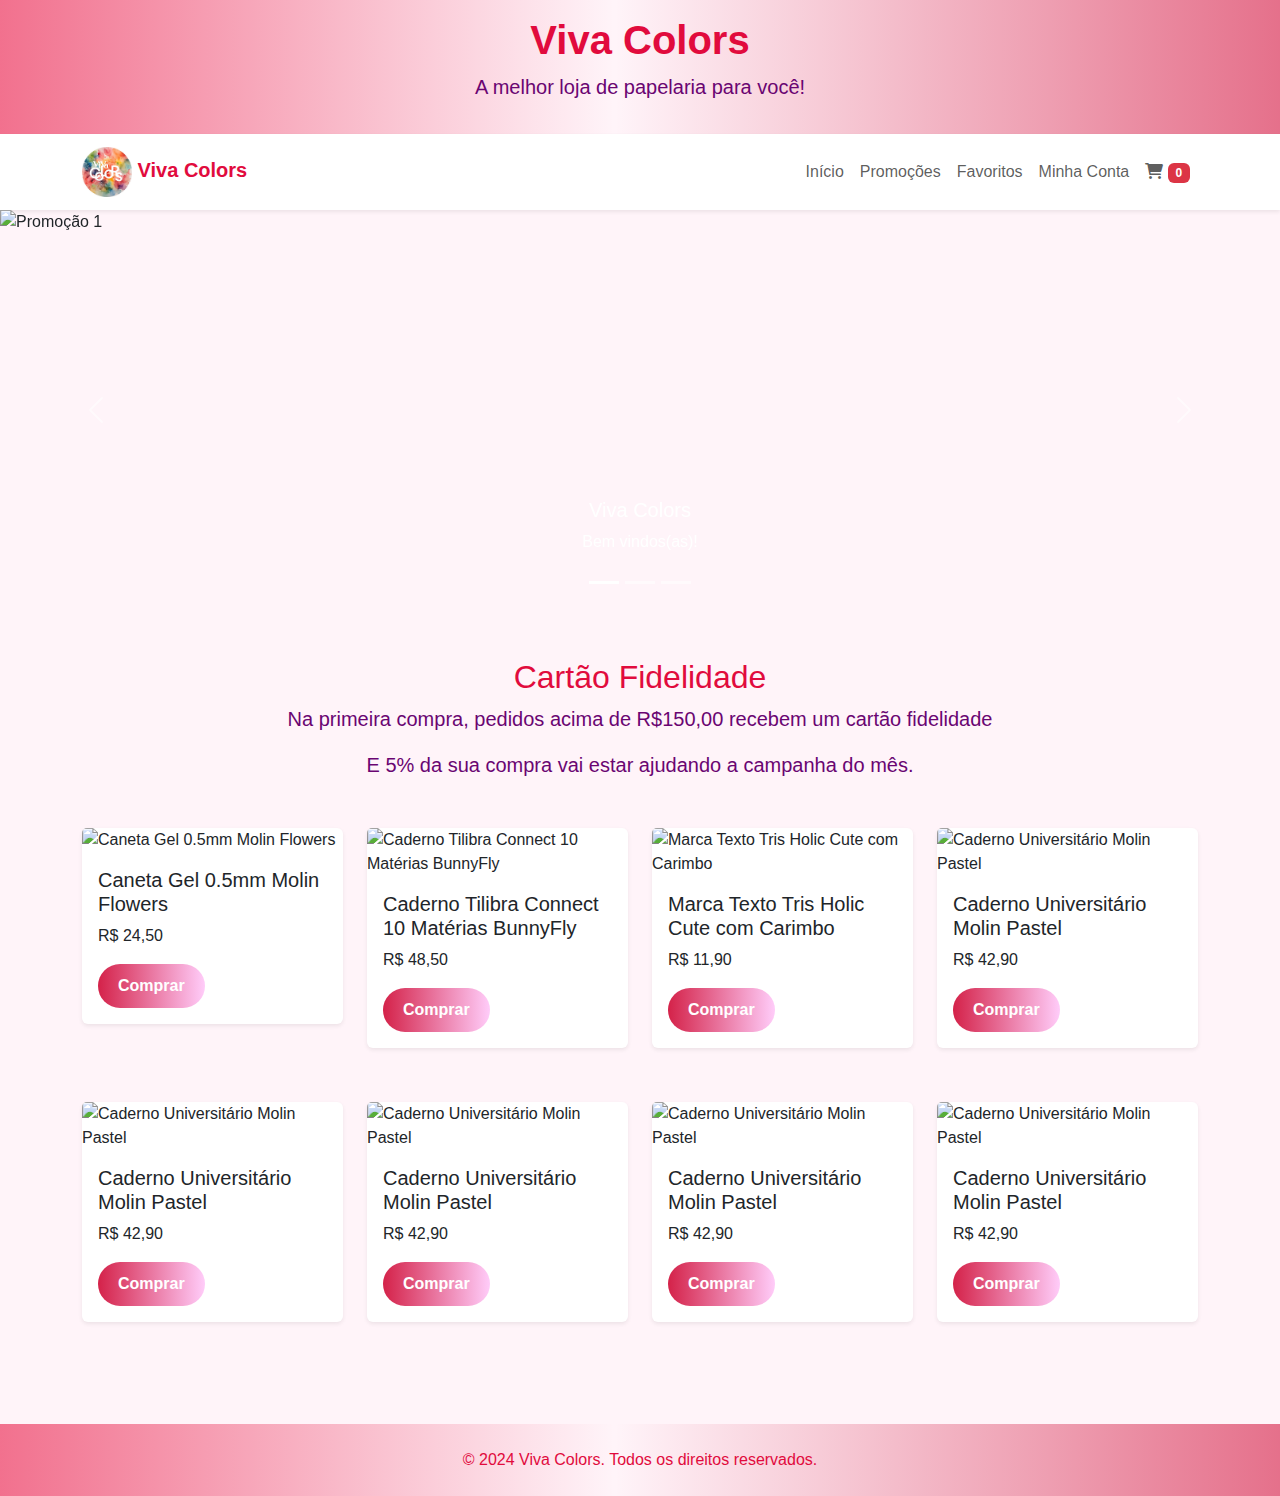
==== index.html @ 5e290eee "Update index.html" ====
<!DOCTYPE html>
<html lang="pt-BR">
<head>
    <meta charset="UTF-8">
    <meta name="viewport" content="width=device-width, initial-scale=1.0">
    <title>Viva Colors Papelaria</title>
    <link href="https://cdn.jsdelivr.net/npm/bootstrap@5.3.0-alpha1/dist/css/bootstrap.min.css" rel="stylesheet">
    <link rel="stylesheet" href="https://cdnjs.cloudflare.com/ajax/libs/font-awesome/6.0.0-beta3/css/all.min.css">
    <link rel="stylesheet" href="style.css">
    <style>
        .navbar-brand img {
            height: 50px; /* Ajuste a altura da imagem conforme necessário */
        }
    </style>
</head>
<body>
    <!-- Header -->
    <header class="bg-light-pink py-3">
        <div class="container text-center">
            <h1 class="text-dark-pink fw-bold">Viva Colors</h1>
            <p class="lead">A melhor loja de papelaria para você!</p>
        </div>
    </header>

    <!-- Navbar -->
    <nav class="navbar navbar-expand-lg navbar-light bg-white shadow-sm">
        <div class="container">
            <div class="navbar-brand fw-bold text-dark-pink">
                <img src="papelaria.jpg" alt="Logo Viva Colors">
                Viva Colors
            </div>            
            <button class="navbar-toggler" type="button" data-bs-toggle="collapse" data-bs-target="#navbarNav" aria-controls="navbarNav" aria-expanded="false" aria-label="Toggle navigation">
                <span class="navbar-toggler-icon"></span>
            </button>
            <div class="collapse navbar-collapse" id="navbarNav">
                <ul class="navbar-nav ms-auto">
                    <li class="nav-item"><a class="nav-link" href="#">Início</a></li>
                    <li class="nav-item"><a class="nav-link" href="#">Promoções</a></li>
                    <li class="nav-item"><a class="nav-link" href="#">Favoritos</a></li>
                    <li class="nav-item"><a class="nav-link" href="#">Minha Conta</a></li>
                    <li class="nav-item cart-icon">
                        <a class="nav-link" href="#">
                            <i class="fas fa-shopping-cart"></i>
                            <span class="badge bg-danger">0</span>
                        </a>
                    </li>
                </ul>
            </div>
        </div>
    </nav>

    <!-- Carrossel -->
    <div id="carouselExampleIndicators" class="carousel slide" data-bs-ride="carousel">
        <div class="carousel-indicators">
            <button type="button" data-bs-target="#carouselExampleIndicators" data-bs-slide-to="0" class="active" aria-current="true" aria-label="Slide 1"></button>
            <button type="button" data-bs-target="#carouselExampleIndicators" data-bs-slide-to="1" aria-label="Slide 2"></button>
            <button type="button" data-bs-target="#carouselExampleIndicators" data-bs-slide-to="2" aria-label="Slide 3"></button>
        </div>
        <div class="carousel-inner">
            <div class="carousel-item active">
                <img src="https://assets.ype.ind.br/uploads/material_escolar_ypedia-scaled.jpg" class="d-block w-100" alt="Promoção 1">
                <div class="carousel-caption d-none d-md-block">
                   <h5>Viva Colors</h5>
                    <p>Bem vindos(as)!</p>
                </div>
            </div>
            <div class="carousel-item">
                <img src="https://jornadaedu.com.br/wp-content/uploads/2023/01/economizar-no-material-escolar.png" class="d-block w-100" alt="Promoção 2">
                <div class="carousel-caption d-none d-md-block">
                    <h5>Nossos Produtos</h5>
                    <p>Produtos exclusivos e de alta qualidade.</p>
                </div>
            </div>
            <div class="carousel-item">
                <img src="https://www.simpack.pt/core/conteudos/Mala-com-material-escolar-Simpack.jpeg" class="d-block w-100" alt="Promoção 3">
                <div class="carousel-caption d-none d-md-block">
                    <h5>Grandes Ofertas!</h5>
                    <p>Aproveite nossas promoções imperdíveis.</p>
                </div>
            </div>
        </div>
        <button class="carousel-control-prev" type="button" data-bs-target="#carouselExampleIndicators" data-bs-slide="prev">
            <span class="carousel-control-prev-icon" aria-hidden="true"></span>
            <span class="visually-hidden">Anterior</span>
        </button>
        <button class="carousel-control-next" type="button" data-bs-target="#carouselExampleIndicators" data-bs-slide="next">
            <span class="carousel-control-next-icon" aria-hidden="true"></span>
            <span class="visually-hidden">Próximo</span>
        </button>
    </div>

    <!-- Cartão Fidelidade Section -->
    <main class="container my-5">
        <section class="text-center mb-5">
            <h2 class="text-dark-pink">Cartão Fidelidade</h2>
            <p class="lead">Na primeira compra, pedidos acima de R$150,00 recebem um cartão fidelidade</p>
            <p class="lead">E 5% da sua compra vai estar ajudando a campanha do mês.</p> 
        </section>

        <!-- Product Carousel Section -->
        <div class="row">
            <div class="col-md-4 col-lg-3 mb-4">
                <div class="card shadow-sm">
                    <img src="https://images.tcdn.com.br/img/img_prod/1106500/caneta_gel_0_5mm_molin_flowers_18905_1_76afef01e147364b2e08014134ad0ef2.jpg" class="card-img-top" alt="Caneta Gel 0.5mm Molin Flowers">
                    <div class="card-body">
                        <h5 class="card-title">Caneta Gel 0.5mm Molin Flowers</h5>
                        <p class="card-text">R$ 24,50</p>
                        <a href="#" class="btn btn-main">Comprar</a>
                    </div>
                </div>
            </div>
            <div class="col-md-4 col-lg-3 mb-4">
                <div class="card shadow-sm">
                    <img src="https://images.tcdn.com.br/img/img_prod/1106500/caderno_universitario_tilibra_connect_10_materias_bunnyfly_19875_1_294eccbadcf81f92597acc0957ea97a3.jpg" class="card-img-top" alt="Caderno Tilibra Connect 10 Matérias BunnyFly">
                    <div class="card-body">
                        <h5 class="card-title">Caderno Tilibra Connect 10 Matérias BunnyFly</h5>
                        <p class="card-text">R$ 48,50</p>
                        <a href="#" class="btn btn-main">Comprar</a>
                    </div>
                </div>
            </div>
            <div class="col-md-4 col-lg-3 mb-4">
                <div class="card shadow-sm">
                    <img src="https://images.tcdn.com.br/img/img_prod/1106500/marca_texto_tris_holic_cute_com_carimbo_19829_1_6d0f3d7728c1834ae7b16e1aaa23d230.jpg" class="card-img-top" alt="Marca Texto Tris Holic Cute com Carimbo">
                    <div class="card-body">
                        <h5 class="card-title">Marca Texto Tris Holic Cute com Carimbo</h5>
                        <p class="card-text">R$ 11,90</p>
                        <a href="#" class="btn btn-main">Comprar</a>
                    </div>
                </div>
            </div>
            <div class="col-md-4 col-lg-3 mb-4">
                <div class="card shadow-sm">
                    <img src="https://papelariaunicornio.com.br/cdn/shop/files/49_9675a0fd-8c5f-449d-a7f4-f1021359a9ce.jpg?v=1729101146&width=360" class="card-img-top" alt="Caderno Universitário Molin Pastel">
                    <div class="card-body">
                        <h5 class="card-title">Caderno Universitário Molin Pastel</h5>
                        <p class="card-text">R$ 42,90</p>
                        <a href="#" class="btn btn-main">Comprar</a>
                    </div>
                </div>
            </div>
            <div class="col-md-4 col-lg-3 mb-4">
                <div class="card shadow-sm">
                    <img src="https://papelariaunicornio.com.br/cdn/shop/files/49_9675a0fd-8c5f-449d-a7f4-f1021359a9ce.jpg?v=1729101146&width=360" class="card-img-top" alt="Caderno Universitário Molin Pastel">
                    <div class="card-body">
                        <h5 class="card-title">Caderno Universitário Molin Pastel</h5>
                        <p class="card-text">R$ 42,90</p>
                        <a href="#" class="btn btn-main">Comprar</a>
                    </div>
                </div>
            </div>
            <div class="col-md-4 col-lg-3 mb-4">
                <div class="card shadow-sm">
                    <img src="https://papelariaunicornio.com.br/cdn/shop/files/49_9675a0fd-8c5f-449d-a7f4-f1021359a9ce.jpg?v=1729101146&width=360" class="card-img-top" alt="Caderno Universitário Molin Pastel">
                    <div class="card-body">
                        <h5 class="card-title">Caderno Universitário Molin Pastel</h5>
                        <p class="card-text">R$ 42,90</p>
                        <a href="#" class="btn btn-main">Comprar</a>
                    </div>
                </div>
            </div>
            <div class="col-md-4 col-lg-3 mb-4">
                <div class="card shadow-sm">
                    <img src="https://papelariaunicornio.com.br/cdn/shop/files/49_9675a0fd-8c5f-449d-a7f4-f1021359a9ce.jpg?v=1729101146&width=360" class="card-img-top" alt="Caderno Universitário Molin Pastel">
                    <div class="card-body">
                        <h5 class="card-title">Caderno Universitário Molin Pastel</h5>
                        <p class="card-text">R$ 42,90</p>
                        <a href="#" class="btn btn-main">Comprar</a>
                    </div>
                </div>
            </div>
            <div class="col-md-4 col-lg-3 mb-4">
                <div class="card shadow-sm">
                    <img src="https://papelariaunicornio.com.br/cdn/shop/files/49_9675a0fd-8c5f-449d-a7f4-f1021359a9ce.jpg?v=1729101146&width=360" class="card-img-top" alt="Caderno Universitário Molin Pastel">
                    <div class="card-body">
                        <h5 class="card-title">Caderno Universitário Molin Pastel</h5>
                        <p class="card-text">R$ 42,90</p>
                        <a href="#" class="btn btn-main">Comprar</a>
                    </div>
                </div>
            </div>
        </div>
    </main>

    <footer class="bg-light-pink py-4">
        <div class="container text-center">
            <p class="text-dark-pink mb-0">&copy; 2024 Viva Colors. Todos os direitos reservados.</p>
        </div>
    </footer>

    <script src="https://cdn.jsdelivr.net/npm/bootstrap@5.3.0-alpha1/dist/js/bootstrap.bundle.min.js"></script>
</body>
</html>
---- style.css ----
/* Background and color customization */
body {
    background-color: var(--light-color);
    font-family: 'Poppins', sans-serif;
}

:root {
    --main-color: #d42249; /* Cor vibrante e sofisticada */
    --accent-color: #ffccf9;
    --secondary-color: #6a0572; /* Roxo sofisticado */
    --light-color: #fff4f9;
    --footer-background: #f8d7da;
    --footer-text: #d6336c;
}


.bg-light-pink {
    background: #d42249;
background: linear-gradient(90deg, #e70a3a8f 0%, rgba(255,255,255,0) 48%, rgba(209, 11, 54, 0.564) 100%);
}

.lead {
    color: #6a0572;;
}

.text-dark-pink {
    color: #e10b3d;
}


/* Botões mais sofisticados com gradiente */
.btn-main {
    background: linear-gradient(90deg, var(--main-color), var(--accent-color));
    border: none;
    color: white;
    padding: 10px 20px;
    font-weight: bold;
    transition: transform 0.3s ease, box-shadow 0.3s ease;
    border-radius: 30px;
    }
        
.btn-main:hover {
    box-shadow: 0px 6px 15px rgba(0, 0, 0, 0.1);
    transform: translateY(-3px);
}

.bg-dark-pink {
    background-color: #d6336c;
}

.btn-outline-dark-pink {
    border-color: #d6336c;
    color: #d6336c;
}

.btn-outline-dark-pink:hover {
    background-color: #d6336c;
    color: white;
}

/* Styling for cards */
.card {
    margin-bottom: 30px;
    border: none;
    transition: transform 0.3s ease-in-out;
}

.card:hover {
    transform: translateY(-10px);
}

/* Styling for the carousel */
.carousel-item img {
    object-fit: cover;
    height: 400px;
}

/* Footer styling */
footer {
    background-color: #d6336c;
}
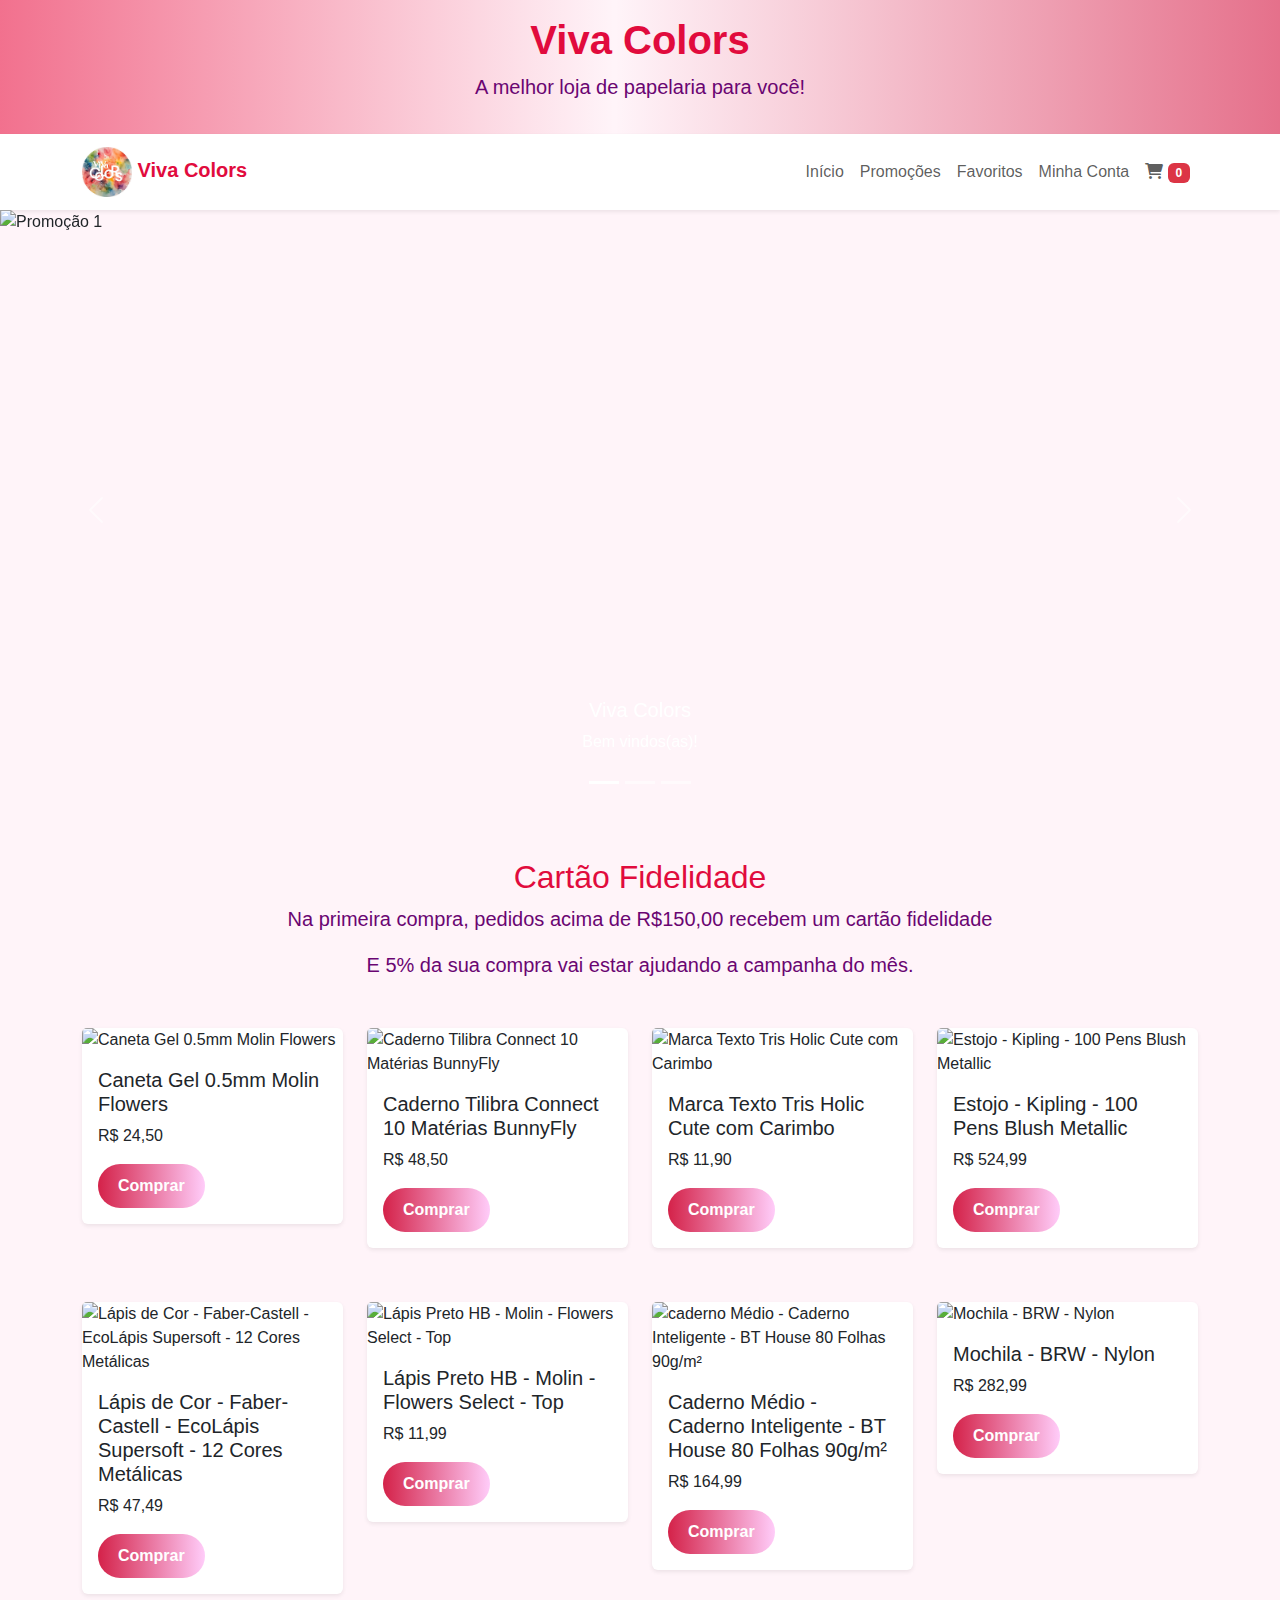
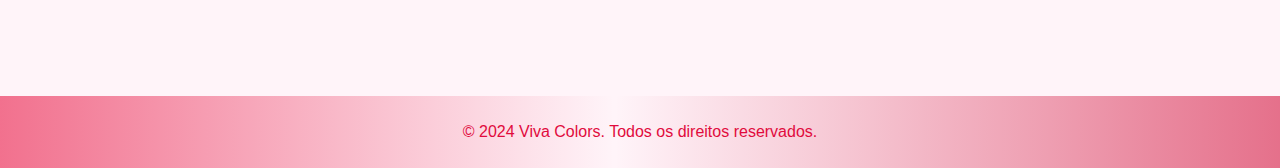
==== commit 0b0a9a59: "Update index.html" ====
--- a/index.html
+++ b/index.html
@@ -34,12 +34,12 @@
             </button>
             <div class="collapse navbar-collapse" id="navbarNav">
                 <ul class="navbar-nav ms-auto">
-                    <li class="nav-item"><a class="nav-link" href="#">Início</a></li>
-                    <li class="nav-item"><a class="nav-link" href="#">Promoções</a></li>
-                    <li class="nav-item"><a class="nav-link" href="#">Favoritos</a></li>
-                    <li class="nav-item"><a class="nav-link" href="#">Minha Conta</a></li>
+                    <li class="nav-item"><a class="nav-link" href="index.html">Início</a></li>
+                    <li class="nav-item"><a class="nav-link" href="promocoes.html">Promoções</a></li>
+                    <li class="nav-item"><a class="nav-link" href="favoritos.html">Favoritos</a></li>
+                    <li class="nav-item"><a class="nav-link" href="minhaconta.html">Minha Conta</a></li>
                     <li class="nav-item cart-icon">
-                        <a class="nav-link" href="#">
+                        <a class="nav-link" href="carrinho.html">
                             <i class="fas fa-shopping-cart"></i>
                             <span class="badge bg-danger">0</span>
                         </a>
@@ -131,50 +131,50 @@
             </div>
             <div class="col-md-4 col-lg-3 mb-4">
                 <div class="card shadow-sm">
-                    <img src="https://papelariaunicornio.com.br/cdn/shop/files/49_9675a0fd-8c5f-449d-a7f4-f1021359a9ce.jpg?v=1729101146&width=360" class="card-img-top" alt="Caderno Universitário Molin Pastel">
+                    <img src="https://papelariaunicornio.com.br/cdn/shop/files/203492-1200-auto_11zon.jpg?v=1722342000&width=493" class="card-img-top" alt="Estojo - Kipling - 100 Pens Blush Metallic">
                     <div class="card-body">
-                        <h5 class="card-title">Caderno Universitário Molin Pastel</h5>
-                        <p class="card-text">R$ 42,90</p>
+                        <h5 class="card-title">Estojo - Kipling - 100 Pens Blush Metallic</h5>
+                        <p class="card-text">R$ 524,99</p>
                         <a href="#" class="btn btn-main">Comprar</a>
                     </div>
                 </div>
             </div>
             <div class="col-md-4 col-lg-3 mb-4">
                 <div class="card shadow-sm">
-                    <img src="https://papelariaunicornio.com.br/cdn/shop/files/49_9675a0fd-8c5f-449d-a7f4-f1021359a9ce.jpg?v=1729101146&width=360" class="card-img-top" alt="Caderno Universitário Molin Pastel">
+                    <img src="https://papelariaunicornio.com.br/cdn/shop/products/63f66d7b606df988f9c98e8d51633c9e.png?v=1700683994&width=493" class="card-img-top" alt="Lápis de Cor - Faber-Castell - EcoLápis Supersoft - 12 Cores Metálicas">
                     <div class="card-body">
-                        <h5 class="card-title">Caderno Universitário Molin Pastel</h5>
-                        <p class="card-text">R$ 42,90</p>
+                        <h5 class="card-title">Lápis de Cor - Faber-Castell - EcoLápis Supersoft - 12 Cores Metálicas</h5>
+                        <p class="card-text">R$ 47,49</p>
                         <a href="#" class="btn btn-main">Comprar</a>
                     </div>
                 </div>
             </div>
             <div class="col-md-4 col-lg-3 mb-4">
                 <div class="card shadow-sm">
-                    <img src="https://papelariaunicornio.com.br/cdn/shop/files/49_9675a0fd-8c5f-449d-a7f4-f1021359a9ce.jpg?v=1729101146&width=360" class="card-img-top" alt="Caderno Universitário Molin Pastel">
+                    <img src="https://papelariaunicornio.com.br/cdn/shop/files/32_1224efe5-63e4-4e99-9a8e-9546e1ef6f63.jpg?v=1727292317&width=493" class="card-img-top" alt="Lápis Preto HB - Molin - Flowers Select - Top">
                     <div class="card-body">
-                        <h5 class="card-title">Caderno Universitário Molin Pastel</h5>
-                        <p class="card-text">R$ 42,90</p>
+                        <h5 class="card-title">Lápis Preto HB - Molin - Flowers Select - Top</h5>
+                        <p class="card-text">R$ 11,99</p>
                         <a href="#" class="btn btn-main">Comprar</a>
                     </div>
                 </div>
             </div>
             <div class="col-md-4 col-lg-3 mb-4">
                 <div class="card shadow-sm">
-                    <img src="https://papelariaunicornio.com.br/cdn/shop/files/49_9675a0fd-8c5f-449d-a7f4-f1021359a9ce.jpg?v=1729101146&width=360" class="card-img-top" alt="Caderno Universitário Molin Pastel">
+                    <img src="https://papelariaunicornio.com.br/cdn/shop/products/e66560765d15cd5ac3384e8a4478105b.jpg?v=1718935869&width=493" class="card-img-top" alt="caderno Médio - Caderno Inteligente - BT House 80 Folhas 90g/m²">
                     <div class="card-body">
-                        <h5 class="card-title">Caderno Universitário Molin Pastel</h5>
-                        <p class="card-text">R$ 42,90</p>
+                        <h5 class="card-title">Caderno Médio - Caderno Inteligente - BT House 80 Folhas 90g/m²</h5>
+                        <p class="card-text">R$ 164,99</p>
                         <a href="#" class="btn btn-main">Comprar</a>
                     </div>
                 </div>
             </div>
             <div class="col-md-4 col-lg-3 mb-4">
                 <div class="card shadow-sm">
-                    <img src="https://papelariaunicornio.com.br/cdn/shop/files/49_9675a0fd-8c5f-449d-a7f4-f1021359a9ce.jpg?v=1729101146&width=360" class="card-img-top" alt="Caderno Universitário Molin Pastel">
+                    <img src="https://papelariaunicornio.com.br/cdn/shop/products/797d22baed6edba60b90881869083ed4.jpg?v=1700692484&width=493" class="card-img-top" alt="Mochila - BRW - Nylon">
                     <div class="card-body">
-                        <h5 class="card-title">Caderno Universitário Molin Pastel</h5>
-                        <p class="card-text">R$ 42,90</p>
+                        <h5 class="card-title">Mochila - BRW - Nylon</h5>
+                        <p class="card-text">R$ 282,99</p>
                         <a href="#" class="btn btn-main">Comprar</a>
                     </div>
                 </div>
--- a/style.css
+++ b/style.css
@@ -72,7 +72,8 @@
 /* Styling for the carousel */
 .carousel-item img {
     object-fit: cover;
-    height: 400px;
+    height: 600px;
+
 }
 
 /* Footer styling */
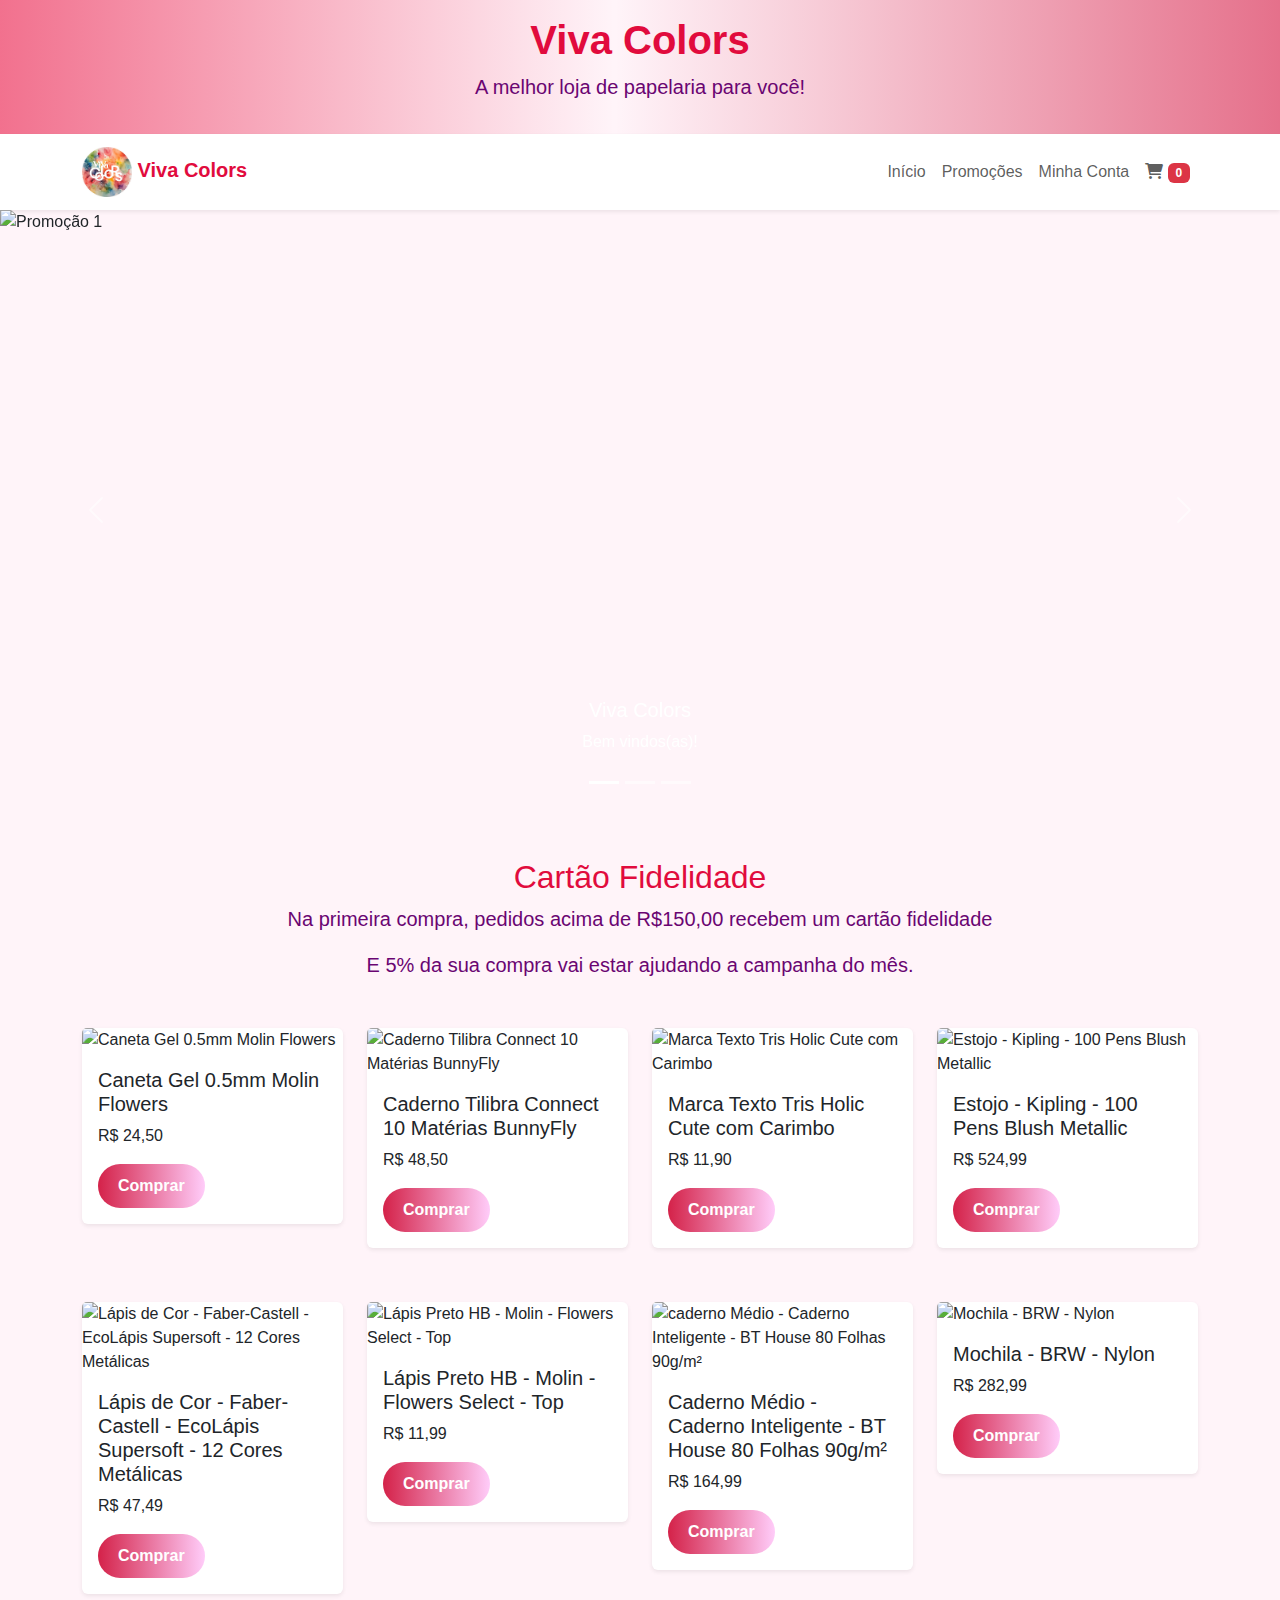
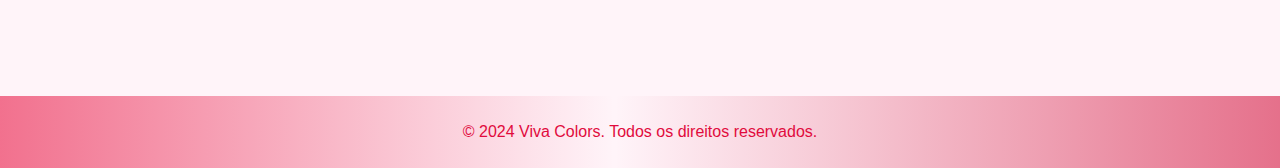
==== commit 07eb926c: "Update index.html" ====
--- a/index.html
+++ b/index.html
@@ -36,8 +36,8 @@
                 <ul class="navbar-nav ms-auto">
                     <li class="nav-item"><a class="nav-link" href="index.html">Início</a></li>
                     <li class="nav-item"><a class="nav-link" href="promocoes.html">Promoções</a></li>
-                    <li class="nav-item"><a class="nav-link" href="favoritos.html">Favoritos</a></li>
-                    <li class="nav-item"><a class="nav-link" href="minhaconta.html">Minha Conta</a></li>
+                  
+                    <li class="nav-item"><a class="nav-link" href="login.html">Minha Conta</a></li>
                     <li class="nav-item cart-icon">
                         <a class="nav-link" href="carrinho.html">
                             <i class="fas fa-shopping-cart"></i>
@@ -105,7 +105,7 @@
                     <div class="card-body">
                         <h5 class="card-title">Caneta Gel 0.5mm Molin Flowers</h5>
                         <p class="card-text">R$ 24,50</p>
-                        <a href="#" class="btn btn-main">Comprar</a>
+                        <a href="carrinho.html" class="btn btn-main">Comprar</a>
                     </div>
                 </div>
             </div>
@@ -115,7 +115,7 @@
                     <div class="card-body">
                         <h5 class="card-title">Caderno Tilibra Connect 10 Matérias BunnyFly</h5>
                         <p class="card-text">R$ 48,50</p>
-                        <a href="#" class="btn btn-main">Comprar</a>
+                        <a href="carrinho.html" class="btn btn-main">Comprar</a>
                     </div>
                 </div>
             </div>
@@ -125,7 +125,7 @@
                     <div class="card-body">
                         <h5 class="card-title">Marca Texto Tris Holic Cute com Carimbo</h5>
                         <p class="card-text">R$ 11,90</p>
-                        <a href="#" class="btn btn-main">Comprar</a>
+                        <a href="carrinho.html" class="btn btn-main">Comprar</a>
                     </div>
                 </div>
             </div>
@@ -135,7 +135,7 @@
                     <div class="card-body">
                         <h5 class="card-title">Estojo - Kipling - 100 Pens Blush Metallic</h5>
                         <p class="card-text">R$ 524,99</p>
-                        <a href="#" class="btn btn-main">Comprar</a>
+                        <a href="carrinho.html" class="btn btn-main">Comprar</a>
                     </div>
                 </div>
             </div>
@@ -145,7 +145,7 @@
                     <div class="card-body">
                         <h5 class="card-title">Lápis de Cor - Faber-Castell - EcoLápis Supersoft - 12 Cores Metálicas</h5>
                         <p class="card-text">R$ 47,49</p>
-                        <a href="#" class="btn btn-main">Comprar</a>
+                        <a href="carrinho.html" class="btn btn-main">Comprar</a>
                     </div>
                 </div>
             </div>
@@ -155,7 +155,7 @@
                     <div class="card-body">
                         <h5 class="card-title">Lápis Preto HB - Molin - Flowers Select - Top</h5>
                         <p class="card-text">R$ 11,99</p>
-                        <a href="#" class="btn btn-main">Comprar</a>
+                        <a href="carrinho.html" class="btn btn-main">Comprar</a>
                     </div>
                 </div>
             </div>
@@ -165,7 +165,7 @@
                     <div class="card-body">
                         <h5 class="card-title">Caderno Médio - Caderno Inteligente - BT House 80 Folhas 90g/m²</h5>
                         <p class="card-text">R$ 164,99</p>
-                        <a href="#" class="btn btn-main">Comprar</a>
+                        <a href="carrinho.html" class="btn btn-main">Comprar</a>
                     </div>
                 </div>
             </div>
@@ -175,7 +175,7 @@
                     <div class="card-body">
                         <h5 class="card-title">Mochila - BRW - Nylon</h5>
                         <p class="card-text">R$ 282,99</p>
-                        <a href="#" class="btn btn-main">Comprar</a>
+                        <a href="carrinho.html" class="btn btn-main">Comprar</a>
                     </div>
                 </div>
             </div>
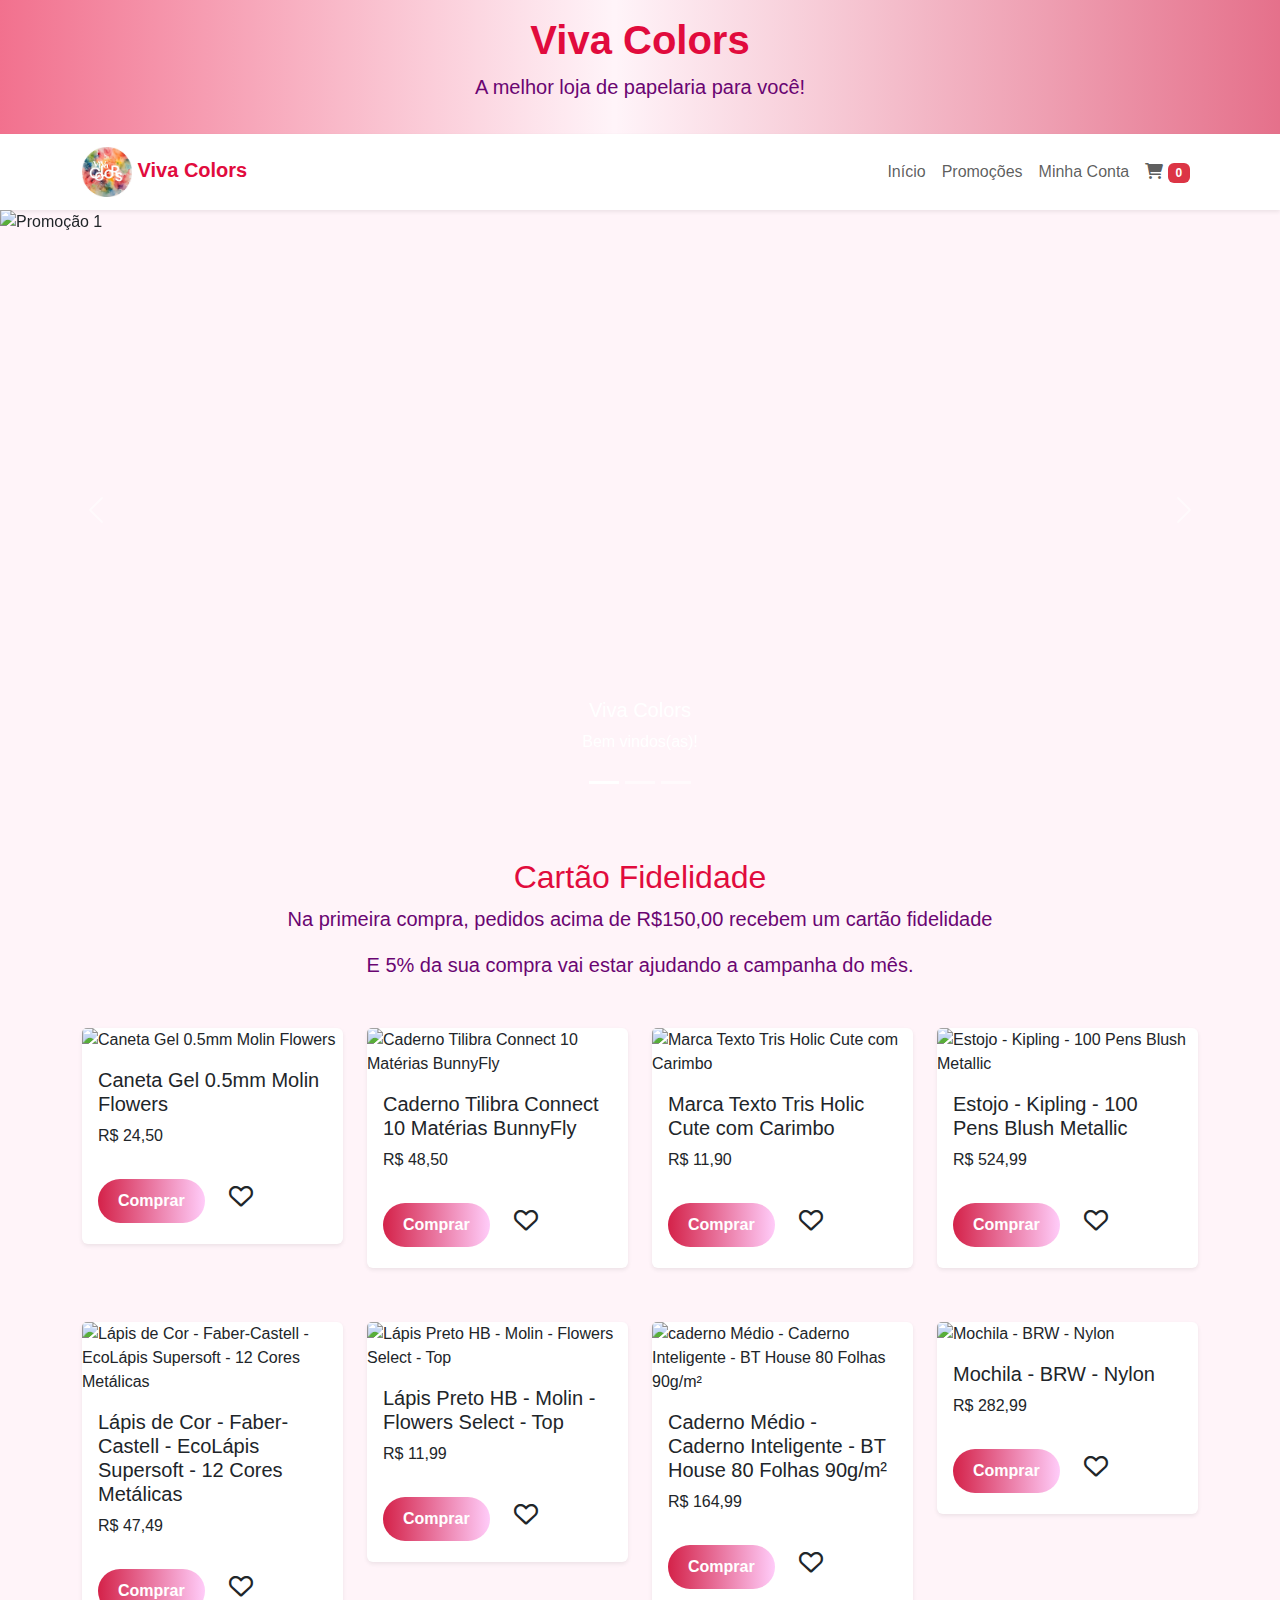
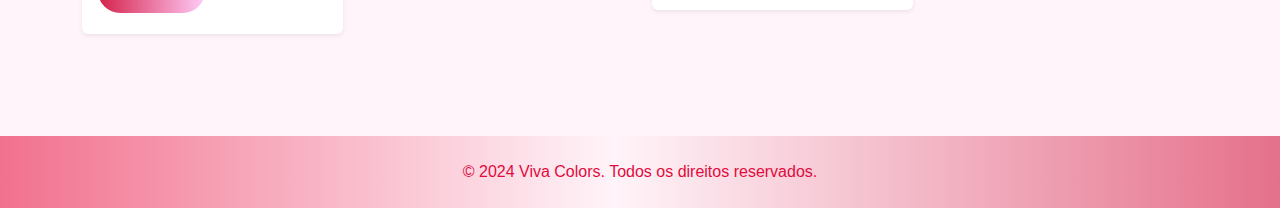
==== commit 60949a86: "Update index.html" ====
--- a/index.html
+++ b/index.html
@@ -11,7 +11,13 @@
         .navbar-brand img {
             height: 50px; /* Ajuste a altura da imagem conforme necessário */
         }
+
+        .remove-favorite {
+            font-size: 1.5rem;
+            padding: 20px;
+        }
     </style>
+    
 </head>
 <body>
     <!-- Header -->
@@ -106,6 +112,7 @@
                         <h5 class="card-title">Caneta Gel 0.5mm Molin Flowers</h5>
                         <p class="card-text">R$ 24,50</p>
                         <a href="carrinho.html" class="btn btn-main">Comprar</a>
+                        <i class="far fa-heart remove-favorite" title="Remover dos Favoritos"></i>
                     </div>
                 </div>
             </div>
@@ -116,6 +123,7 @@
                         <h5 class="card-title">Caderno Tilibra Connect 10 Matérias BunnyFly</h5>
                         <p class="card-text">R$ 48,50</p>
                         <a href="carrinho.html" class="btn btn-main">Comprar</a>
+                        <i class="far fa-heart remove-favorite" title="Remover dos Favoritos"></i>
                     </div>
                 </div>
             </div>
@@ -126,6 +134,7 @@
                         <h5 class="card-title">Marca Texto Tris Holic Cute com Carimbo</h5>
                         <p class="card-text">R$ 11,90</p>
                         <a href="carrinho.html" class="btn btn-main">Comprar</a>
+                        <i class="far fa-heart remove-favorite" title="Remover dos Favoritos"></i>
                     </div>
                 </div>
             </div>
@@ -136,6 +145,7 @@
                         <h5 class="card-title">Estojo - Kipling - 100 Pens Blush Metallic</h5>
                         <p class="card-text">R$ 524,99</p>
                         <a href="carrinho.html" class="btn btn-main">Comprar</a>
+                        <i class="far fa-heart remove-favorite" title="Remover dos Favoritos"></i>
                     </div>
                 </div>
             </div>
@@ -146,6 +156,7 @@
                         <h5 class="card-title">Lápis de Cor - Faber-Castell - EcoLápis Supersoft - 12 Cores Metálicas</h5>
                         <p class="card-text">R$ 47,49</p>
                         <a href="carrinho.html" class="btn btn-main">Comprar</a>
+                        <i class="far fa-heart remove-favorite" title="Remover dos Favoritos"></i>
                     </div>
                 </div>
             </div>
@@ -156,6 +167,7 @@
                         <h5 class="card-title">Lápis Preto HB - Molin - Flowers Select - Top</h5>
                         <p class="card-text">R$ 11,99</p>
                         <a href="carrinho.html" class="btn btn-main">Comprar</a>
+                        <i class="far fa-heart remove-favorite" title="Remover dos Favoritos"></i>
                     </div>
                 </div>
             </div>
@@ -166,6 +178,7 @@
                         <h5 class="card-title">Caderno Médio - Caderno Inteligente - BT House 80 Folhas 90g/m²</h5>
                         <p class="card-text">R$ 164,99</p>
                         <a href="carrinho.html" class="btn btn-main">Comprar</a>
+                        <i class="far fa-heart remove-favorite" title="Remover dos Favoritos"></i>
                     </div>
                 </div>
             </div>
@@ -176,6 +189,7 @@
                         <h5 class="card-title">Mochila - BRW - Nylon</h5>
                         <p class="card-text">R$ 282,99</p>
                         <a href="carrinho.html" class="btn btn-main">Comprar</a>
+                        <i class="far fa-heart remove-favorite" title="Remover dos Favoritos"></i>
                     </div>
                 </div>
             </div>
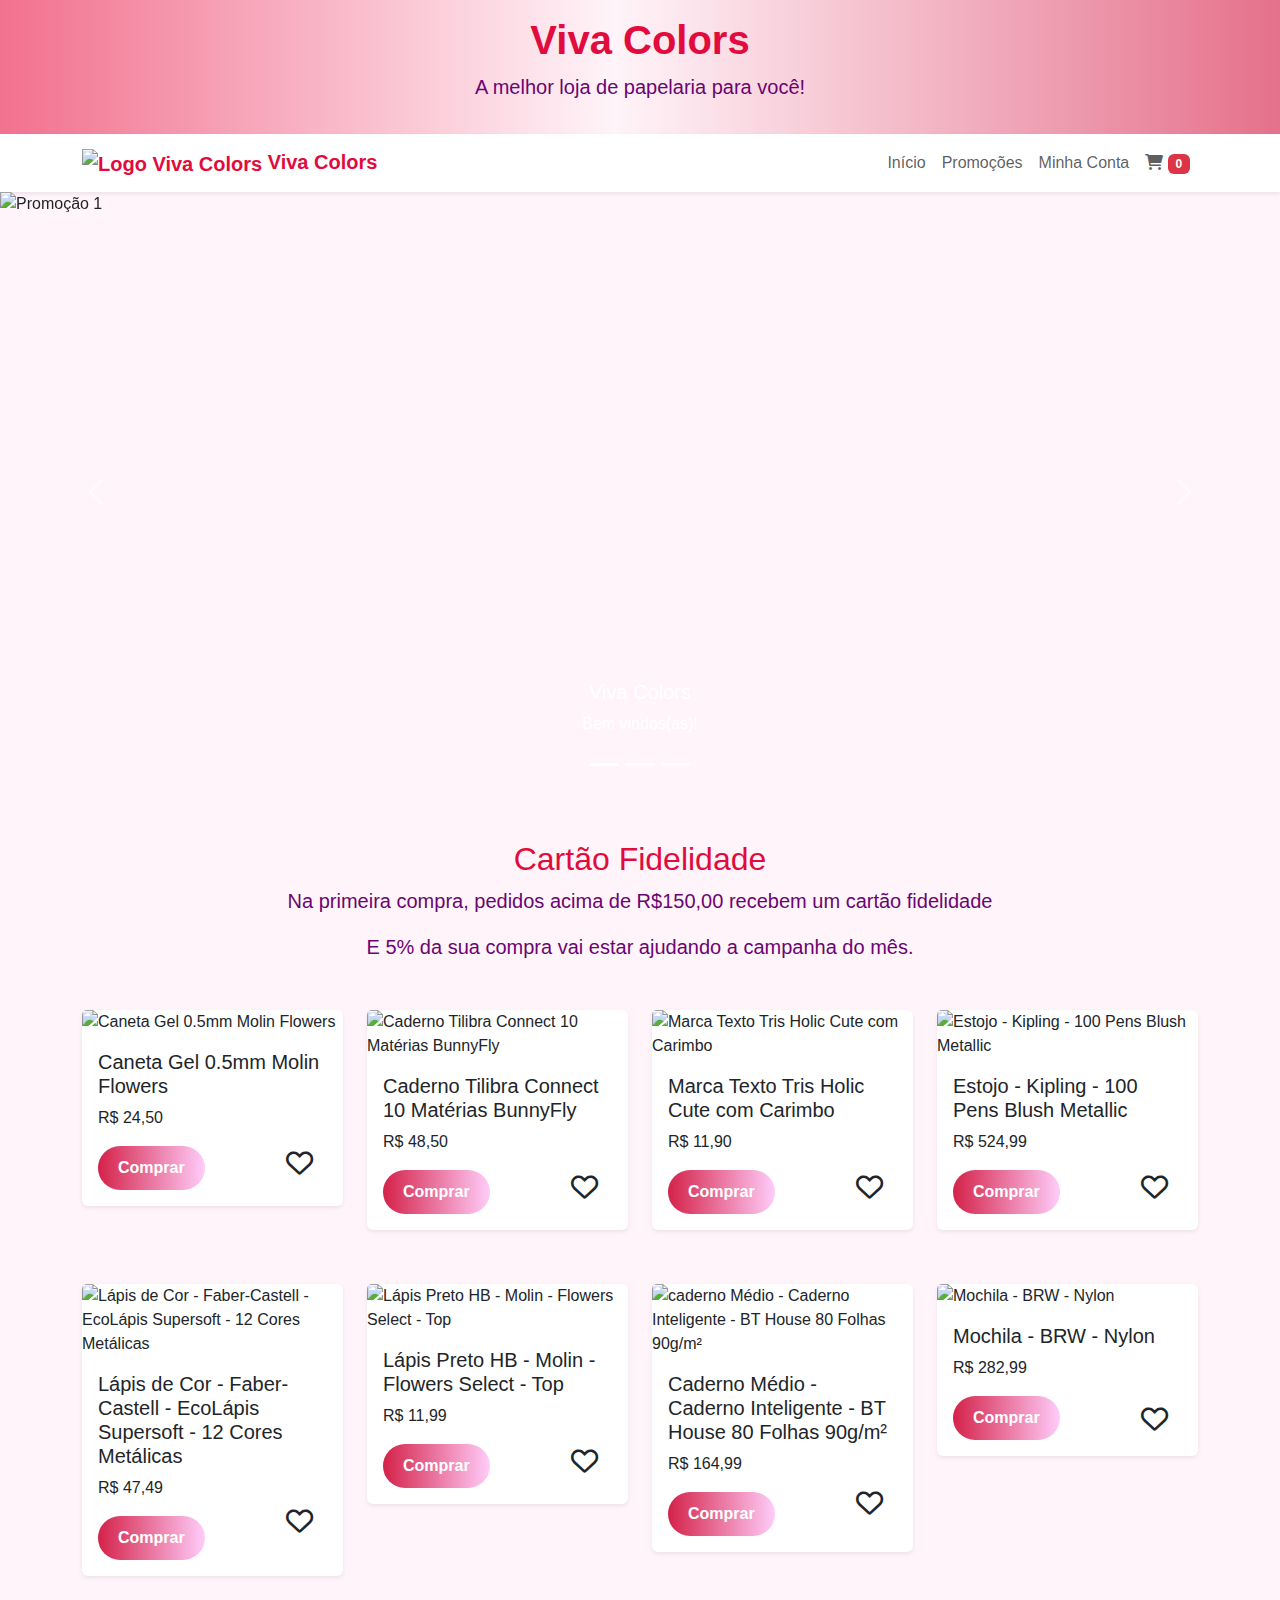
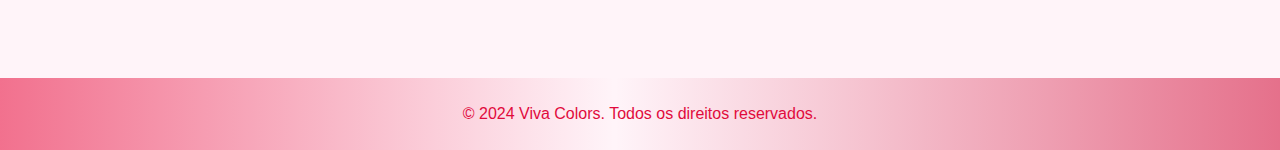
==== commit 2e4bf915: "Update index.html" ====
--- a/index.html
+++ b/index.html
@@ -1,24 +1,41 @@
 <!DOCTYPE html>
 <html lang="pt-BR">
+
 <head>
     <meta charset="UTF-8">
     <meta name="viewport" content="width=device-width, initial-scale=1.0">
     <title>Viva Colors Papelaria</title>
+    <link rel="icon" href="papelaria.jpg.png" type="image/x-icon">
     <link href="https://cdn.jsdelivr.net/npm/bootstrap@5.3.0-alpha1/dist/css/bootstrap.min.css" rel="stylesheet">
     <link rel="stylesheet" href="https://cdnjs.cloudflare.com/ajax/libs/font-awesome/6.0.0-beta3/css/all.min.css">
     <link rel="stylesheet" href="style.css">
     <style>
         .navbar-brand img {
-            height: 50px; /* Ajuste a altura da imagem conforme necessário */
+            height: 50px;
+            /* Ajuste a altura da imagem conforme necessário */
         }
 
+
         .remove-favorite {
-            font-size: 1.5rem;
+            font-size: 1.7rem;
             padding: 20px;
+            position: absolute;
+            /* Posiciona o ícone de forma absoluta */
+            right: 10px;
+            /* Ajusta a distância da borda direita */
+            top: 75%;
+            /* Centraliza verticalmente */
+            transform: translateY(-50%);
+
+        }
+
+        .card-body {
+            position: relative; /* Faz com que o ícone seja posicionado em relação ao card */
         }
     </style>
-    
+
 </head>
+
 <body>
     <!-- Header -->
     <header class="bg-light-pink py-3">
@@ -32,17 +49,18 @@
     <nav class="navbar navbar-expand-lg navbar-light bg-white shadow-sm">
         <div class="container">
             <div class="navbar-brand fw-bold text-dark-pink">
-                <img src="papelaria.jpg" alt="Logo Viva Colors">
+                <img src="papelaria.jpg.png" alt="Logo Viva Colors">
                 Viva Colors
-            </div>            
-            <button class="navbar-toggler" type="button" data-bs-toggle="collapse" data-bs-target="#navbarNav" aria-controls="navbarNav" aria-expanded="false" aria-label="Toggle navigation">
+            </div>
+            <button class="navbar-toggler" type="button" data-bs-toggle="collapse" data-bs-target="#navbarNav"
+                aria-controls="navbarNav" aria-expanded="false" aria-label="Toggle navigation">
                 <span class="navbar-toggler-icon"></span>
             </button>
             <div class="collapse navbar-collapse" id="navbarNav">
                 <ul class="navbar-nav ms-auto">
                     <li class="nav-item"><a class="nav-link" href="index.html">Início</a></li>
                     <li class="nav-item"><a class="nav-link" href="promocoes.html">Promoções</a></li>
-                  
+
                     <li class="nav-item"><a class="nav-link" href="login.html">Minha Conta</a></li>
                     <li class="nav-item cart-icon">
                         <a class="nav-link" href="carrinho.html">
@@ -58,38 +76,46 @@
     <!-- Carrossel -->
     <div id="carouselExampleIndicators" class="carousel slide" data-bs-ride="carousel">
         <div class="carousel-indicators">
-            <button type="button" data-bs-target="#carouselExampleIndicators" data-bs-slide-to="0" class="active" aria-current="true" aria-label="Slide 1"></button>
-            <button type="button" data-bs-target="#carouselExampleIndicators" data-bs-slide-to="1" aria-label="Slide 2"></button>
-            <button type="button" data-bs-target="#carouselExampleIndicators" data-bs-slide-to="2" aria-label="Slide 3"></button>
+            <button type="button" data-bs-target="#carouselExampleIndicators" data-bs-slide-to="0" class="active"
+                aria-current="true" aria-label="Slide 1"></button>
+            <button type="button" data-bs-target="#carouselExampleIndicators" data-bs-slide-to="1"
+                aria-label="Slide 2"></button>
+            <button type="button" data-bs-target="#carouselExampleIndicators" data-bs-slide-to="2"
+                aria-label="Slide 3"></button>
         </div>
         <div class="carousel-inner">
             <div class="carousel-item active">
-                <img src="https://assets.ype.ind.br/uploads/material_escolar_ypedia-scaled.jpg" class="d-block w-100" alt="Promoção 1">
+                <img src="https://assets.ype.ind.br/uploads/material_escolar_ypedia-scaled.jpg" class="d-block w-100"
+                    alt="Promoção 1">
                 <div class="carousel-caption d-none d-md-block">
-                   <h5>Viva Colors</h5>
+                    <h5>Viva Colors</h5>
                     <p>Bem vindos(as)!</p>
                 </div>
             </div>
             <div class="carousel-item">
-                <img src="https://jornadaedu.com.br/wp-content/uploads/2023/01/economizar-no-material-escolar.png" class="d-block w-100" alt="Promoção 2">
+                <img src="https://jornadaedu.com.br/wp-content/uploads/2023/01/economizar-no-material-escolar.png"
+                    class="d-block w-100" alt="Promoção 2">
                 <div class="carousel-caption d-none d-md-block">
                     <h5>Nossos Produtos</h5>
                     <p>Produtos exclusivos e de alta qualidade.</p>
                 </div>
             </div>
             <div class="carousel-item">
-                <img src="https://www.simpack.pt/core/conteudos/Mala-com-material-escolar-Simpack.jpeg" class="d-block w-100" alt="Promoção 3">
+                <img src="https://www.simpack.pt/core/conteudos/Mala-com-material-escolar-Simpack.jpeg"
+                    class="d-block w-100" alt="Promoção 3">
                 <div class="carousel-caption d-none d-md-block">
                     <h5>Grandes Ofertas!</h5>
                     <p>Aproveite nossas promoções imperdíveis.</p>
                 </div>
             </div>
         </div>
-        <button class="carousel-control-prev" type="button" data-bs-target="#carouselExampleIndicators" data-bs-slide="prev">
+        <button class="carousel-control-prev" type="button" data-bs-target="#carouselExampleIndicators"
+            data-bs-slide="prev">
             <span class="carousel-control-prev-icon" aria-hidden="true"></span>
             <span class="visually-hidden">Anterior</span>
         </button>
-        <button class="carousel-control-next" type="button" data-bs-target="#carouselExampleIndicators" data-bs-slide="next">
+        <button class="carousel-control-next" type="button" data-bs-target="#carouselExampleIndicators"
+            data-bs-slide="next">
             <span class="carousel-control-next-icon" aria-hidden="true"></span>
             <span class="visually-hidden">Próximo</span>
         </button>
@@ -100,14 +126,15 @@
         <section class="text-center mb-5">
             <h2 class="text-dark-pink">Cartão Fidelidade</h2>
             <p class="lead">Na primeira compra, pedidos acima de R$150,00 recebem um cartão fidelidade</p>
-            <p class="lead">E 5% da sua compra vai estar ajudando a campanha do mês.</p> 
+            <p class="lead">E 5% da sua compra vai estar ajudando a campanha do mês.</p>
         </section>
 
         <!-- Product Carousel Section -->
         <div class="row">
             <div class="col-md-4 col-lg-3 mb-4">
                 <div class="card shadow-sm">
-                    <img src="https://images.tcdn.com.br/img/img_prod/1106500/caneta_gel_0_5mm_molin_flowers_18905_1_76afef01e147364b2e08014134ad0ef2.jpg" class="card-img-top" alt="Caneta Gel 0.5mm Molin Flowers">
+                    <img src="https://images.tcdn.com.br/img/img_prod/1106500/caneta_gel_0_5mm_molin_flowers_18905_1_76afef01e147364b2e08014134ad0ef2.jpg"
+                        class="card-img-top" alt="Caneta Gel 0.5mm Molin Flowers">
                     <div class="card-body">
                         <h5 class="card-title">Caneta Gel 0.5mm Molin Flowers</h5>
                         <p class="card-text">R$ 24,50</p>
@@ -118,7 +145,8 @@
             </div>
             <div class="col-md-4 col-lg-3 mb-4">
                 <div class="card shadow-sm">
-                    <img src="https://images.tcdn.com.br/img/img_prod/1106500/caderno_universitario_tilibra_connect_10_materias_bunnyfly_19875_1_294eccbadcf81f92597acc0957ea97a3.jpg" class="card-img-top" alt="Caderno Tilibra Connect 10 Matérias BunnyFly">
+                    <img src="https://images.tcdn.com.br/img/img_prod/1106500/caderno_universitario_tilibra_connect_10_materias_bunnyfly_19875_1_294eccbadcf81f92597acc0957ea97a3.jpg"
+                        class="card-img-top" alt="Caderno Tilibra Connect 10 Matérias BunnyFly">
                     <div class="card-body">
                         <h5 class="card-title">Caderno Tilibra Connect 10 Matérias BunnyFly</h5>
                         <p class="card-text">R$ 48,50</p>
@@ -129,7 +157,8 @@
             </div>
             <div class="col-md-4 col-lg-3 mb-4">
                 <div class="card shadow-sm">
-                    <img src="https://images.tcdn.com.br/img/img_prod/1106500/marca_texto_tris_holic_cute_com_carimbo_19829_1_6d0f3d7728c1834ae7b16e1aaa23d230.jpg" class="card-img-top" alt="Marca Texto Tris Holic Cute com Carimbo">
+                    <img src="https://images.tcdn.com.br/img/img_prod/1106500/marca_texto_tris_holic_cute_com_carimbo_19829_1_6d0f3d7728c1834ae7b16e1aaa23d230.jpg"
+                        class="card-img-top" alt="Marca Texto Tris Holic Cute com Carimbo">
                     <div class="card-body">
                         <h5 class="card-title">Marca Texto Tris Holic Cute com Carimbo</h5>
                         <p class="card-text">R$ 11,90</p>
@@ -140,7 +169,8 @@
             </div>
             <div class="col-md-4 col-lg-3 mb-4">
                 <div class="card shadow-sm">
-                    <img src="https://papelariaunicornio.com.br/cdn/shop/files/203492-1200-auto_11zon.jpg?v=1722342000&width=493" class="card-img-top" alt="Estojo - Kipling - 100 Pens Blush Metallic">
+                    <img src="https://papelariaunicornio.com.br/cdn/shop/files/203492-1200-auto_11zon.jpg?v=1722342000&width=493"
+                        class="card-img-top" alt="Estojo - Kipling - 100 Pens Blush Metallic">
                     <div class="card-body">
                         <h5 class="card-title">Estojo - Kipling - 100 Pens Blush Metallic</h5>
                         <p class="card-text">R$ 524,99</p>
@@ -151,9 +181,12 @@
             </div>
             <div class="col-md-4 col-lg-3 mb-4">
                 <div class="card shadow-sm">
-                    <img src="https://papelariaunicornio.com.br/cdn/shop/products/63f66d7b606df988f9c98e8d51633c9e.png?v=1700683994&width=493" class="card-img-top" alt="Lápis de Cor - Faber-Castell - EcoLápis Supersoft - 12 Cores Metálicas">
-                    <div class="card-body">
-                        <h5 class="card-title">Lápis de Cor - Faber-Castell - EcoLápis Supersoft - 12 Cores Metálicas</h5>
+                    <img src="https://papelariaunicornio.com.br/cdn/shop/products/63f66d7b606df988f9c98e8d51633c9e.png?v=1700683994&width=493"
+                        class="card-img-top"
+                        alt="Lápis de Cor - Faber-Castell - EcoLápis Supersoft - 12 Cores Metálicas">
+                    <div class="card-body">
+                        <h5 class="card-title">Lápis de Cor - Faber-Castell - EcoLápis Supersoft - 12 Cores Metálicas
+                        </h5>
                         <p class="card-text">R$ 47,49</p>
                         <a href="carrinho.html" class="btn btn-main">Comprar</a>
                         <i class="far fa-heart remove-favorite" title="Remover dos Favoritos"></i>
@@ -162,7 +195,8 @@
             </div>
             <div class="col-md-4 col-lg-3 mb-4">
                 <div class="card shadow-sm">
-                    <img src="https://papelariaunicornio.com.br/cdn/shop/files/32_1224efe5-63e4-4e99-9a8e-9546e1ef6f63.jpg?v=1727292317&width=493" class="card-img-top" alt="Lápis Preto HB - Molin - Flowers Select - Top">
+                    <img src="https://papelariaunicornio.com.br/cdn/shop/files/32_1224efe5-63e4-4e99-9a8e-9546e1ef6f63.jpg?v=1727292317&width=493"
+                        class="card-img-top" alt="Lápis Preto HB - Molin - Flowers Select - Top">
                     <div class="card-body">
                         <h5 class="card-title">Lápis Preto HB - Molin - Flowers Select - Top</h5>
                         <p class="card-text">R$ 11,99</p>
@@ -173,7 +207,8 @@
             </div>
             <div class="col-md-4 col-lg-3 mb-4">
                 <div class="card shadow-sm">
-                    <img src="https://papelariaunicornio.com.br/cdn/shop/products/e66560765d15cd5ac3384e8a4478105b.jpg?v=1718935869&width=493" class="card-img-top" alt="caderno Médio - Caderno Inteligente - BT House 80 Folhas 90g/m²">
+                    <img src="https://papelariaunicornio.com.br/cdn/shop/products/e66560765d15cd5ac3384e8a4478105b.jpg?v=1718935869&width=493"
+                        class="card-img-top" alt="caderno Médio - Caderno Inteligente - BT House 80 Folhas 90g/m²">
                     <div class="card-body">
                         <h5 class="card-title">Caderno Médio - Caderno Inteligente - BT House 80 Folhas 90g/m²</h5>
                         <p class="card-text">R$ 164,99</p>
@@ -184,7 +219,8 @@
             </div>
             <div class="col-md-4 col-lg-3 mb-4">
                 <div class="card shadow-sm">
-                    <img src="https://papelariaunicornio.com.br/cdn/shop/products/797d22baed6edba60b90881869083ed4.jpg?v=1700692484&width=493" class="card-img-top" alt="Mochila - BRW - Nylon">
+                    <img src="https://papelariaunicornio.com.br/cdn/shop/products/797d22baed6edba60b90881869083ed4.jpg?v=1700692484&width=493"
+                        class="card-img-top" alt="Mochila - BRW - Nylon">
                     <div class="card-body">
                         <h5 class="card-title">Mochila - BRW - Nylon</h5>
                         <p class="card-text">R$ 282,99</p>
@@ -204,4 +240,5 @@
 
     <script src="https://cdn.jsdelivr.net/npm/bootstrap@5.3.0-alpha1/dist/js/bootstrap.bundle.min.js"></script>
 </body>
+
 </html>
